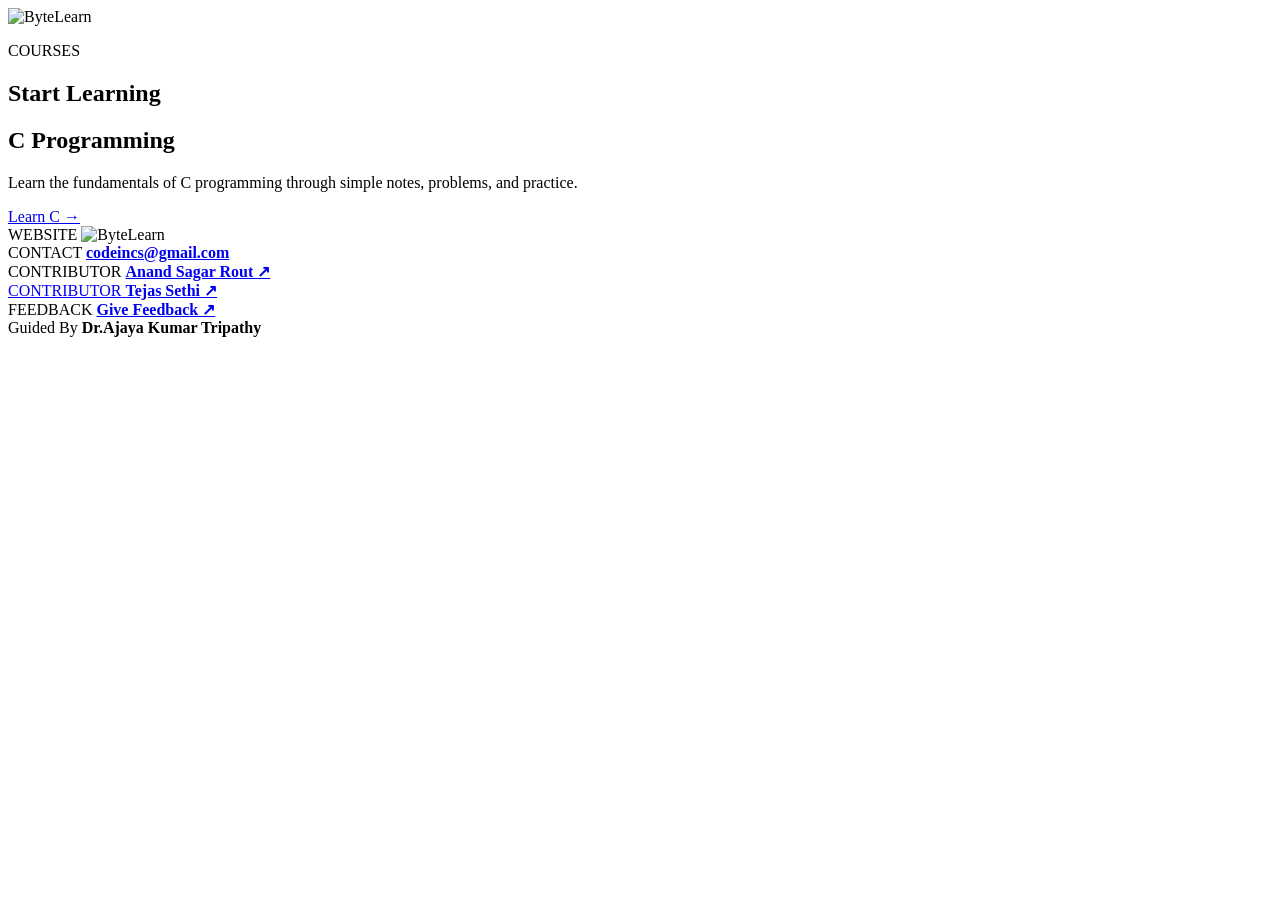
==== index.html @ 02a2d60d "Added: Feedback Form" ====
<!DOCTYPE html>
<html lang="en">
<head>
    <meta charset="UTF-8">
    <meta name="viewport" content="width=device-width, initial-scale=1.0">

    <title>ByteLearn</title>

    <link rel="stylesheet" href="homepage.css">
</head>

<body>

    <main class="page">

        <!-- Header -->
        <header class="hero">
            <img src="logo.png" alt="ByteLearn" class="logo logo-hero">
        </header>


        <!-- Courses -->
        <section class="courses">

            <div class="section-heading">
                <p class="section-label">COURSES</p>
                <h2>Start Learning</h2>
            </div>


            <!-- C Course -->
            <article class="course-card">

                <div class="course-content">

                    <div class="course-info">
                        <h2>C Programming</h2>

                        <p>
                            Learn the fundamentals of C programming
                            through simple notes, problems, and practice.
                        </p>
                    </div>


                    <a class="learn-btn" href="c-course.html">
                        Learn C <span>→</span>
                    </a>

                </div>

            </article>

        </section>


        <!-- Footer -->
        <footer class="footer">

            <!-- Website -->
            <div class="footer-item">

                <span>WEBSITE</span>

                <img
                    src="logo.png"
                    alt="ByteLearn"
                    class="logo logo-footer"
                >

            </div>


            <!-- Contact -->
            <div class="footer-item">

                <span>CONTACT</span>

                <strong>
                    <a href="mailto:codeincs@gmail.com">
                        codeincs@gmail.com
                    </a>
                </strong>

            </div>


            <!-- Contributor -->
            <div class="footer-item">

                <span>CONTRIBUTOR</span>

                <strong>
                    <a
                        href="https://github.com/anandsrout07-glitch"
                        target="_blank"
                        rel="noopener noreferrer"
                    >
                    Anand Sagar Rout <span class="link-arrow">↗</span>
                </strong>

            </div>


            <!-- Tejas -->
            <div class="footer-item">

                <span>CONTRIBUTOR</span>

                <strong>
                    <a
                        href="https://github.com/tejas25a"
                        target="_blank"
                        rel="noopener noreferrer"
                    >
                        Tejas Sethi <span class="link-arrow">↗</span>
                    </a>
                </strong>

            </div>
		    <!-- Feedback -->
	<div class="footer-item">

	    <span>FEEDBACK</span>

	    <strong>
		<a
		    href="https://forms.gle/BWnuyCK4vAf2dNDNA"
		    target="_blank"
		    rel="noopener noreferrer"
		>
		    Give Feedback <span class="link-arrow">↗</span>
		</a>
	    </strong>

	</div>


            <!-- Developer 03 -->
            <div class="footer-item">

                <span>Guided By</span>

                <strong>
                    Dr.Ajaya Kumar Tripathy
                </strong>

            </div>

        </footer>

    </main>

</body>
</html>
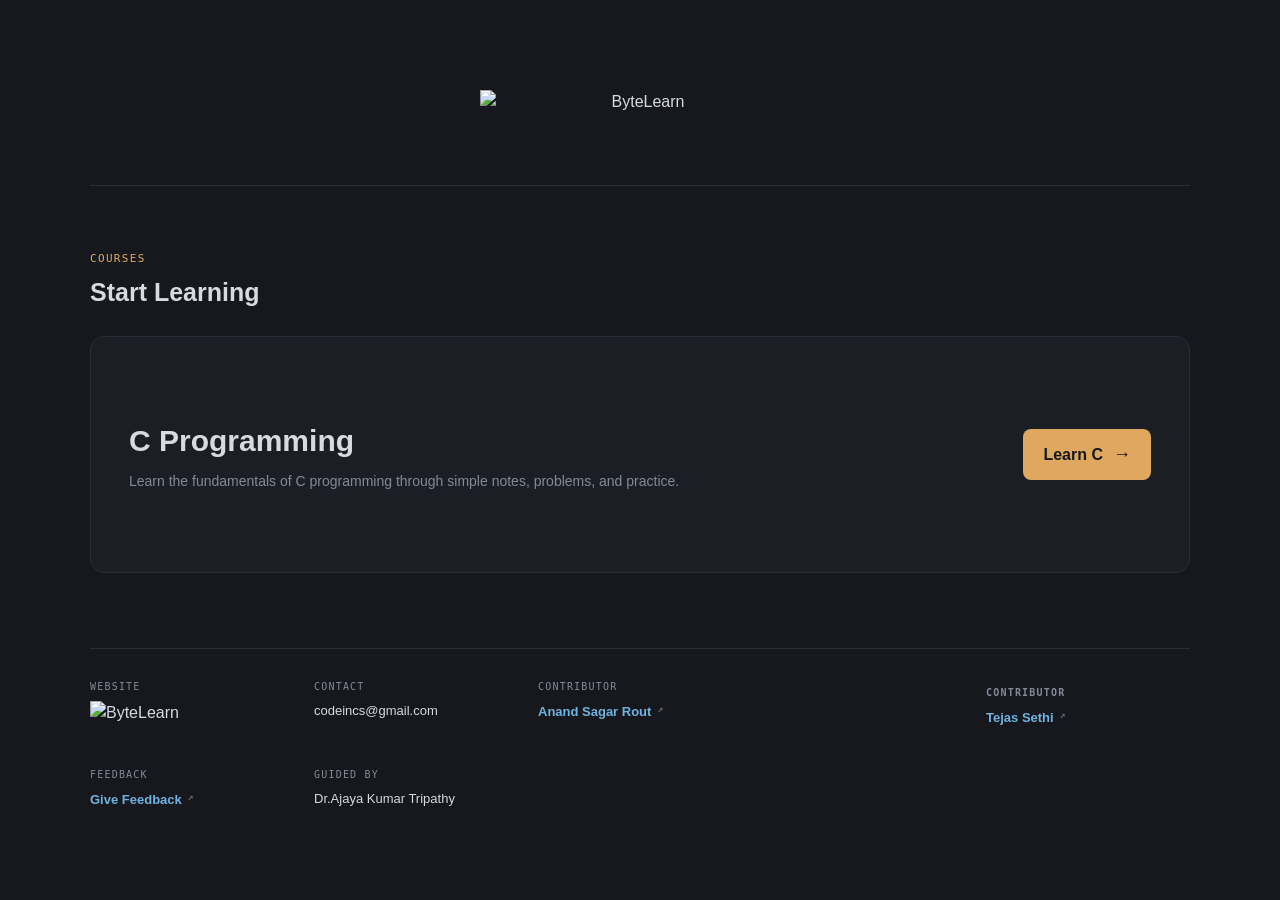
==== commit 7599a95b: "(fix):footer" ====
--- a/index.html
+++ b/index.html
@@ -6,7 +6,7 @@
 
     <title>ByteLearn</title>
 
-    <link rel="stylesheet" href="homepage.css">
+    <link rel="stylesheet" href="style.css">
 </head>
 
 <body>
--- a/style.css
+++ b/style.css
@@ -0,0 +1,494 @@
+:root {
+    --bg: #16181d;
+    --panel: #1b1e24;
+    --border: #2a2e37;
+
+    --text: #d7dae0;
+    --muted: #838a99;
+
+    --accent: #e0a75e;
+    --accent-soft: #e0a75e33;
+
+    --blue: #6fb3e0;
+    --blue-soft: #6fb3e033;
+}
+
+
+/* =========================
+   RESET
+========================= */
+
+* {
+    box-sizing: border-box;
+}
+
+
+/* =========================
+   PAGE
+========================= */
+
+html {
+    scroll-behavior: smooth;
+}
+
+body {
+    margin: 0;
+
+    background: var(--bg);
+    color: var(--text);
+
+    font-family:
+        "Inter",
+        -apple-system,
+        BlinkMacSystemFont,
+        "Segoe UI",
+        sans-serif;
+
+    line-height: 1.5;
+}
+
+
+/* =========================
+   MAIN PAGE
+========================= */
+
+.page {
+    width: min(1100px, calc(100% - 40px));
+
+    margin: 0 auto;
+
+    padding: 55px 0 30px;
+}
+
+
+/* =========================
+   HEADER
+========================= */
+
+.hero {
+    text-align: center;
+
+    padding: 35px 20px 55px;
+
+    border-bottom: 1px solid var(--border);
+}
+
+.eyebrow,
+.section-label,
+.footer-item span {
+    font-family:
+        "JetBrains Mono",
+        "Fira Code",
+        ui-monospace,
+        monospace;
+
+    letter-spacing: 0.12em;
+
+    text-transform: uppercase;
+}
+
+.eyebrow {
+    margin: 0 0 12px;
+
+    font-size: 12px;
+
+    color: var(--accent);
+}
+
+
+/* =========================
+   LOGO
+========================= */
+
+.logo {
+    display: block;
+
+    height: auto;
+}
+
+.logo-hero {
+    width: min(320px, 75%);
+
+    margin: 0 auto 16px;
+}
+
+.logo-footer {
+    width: 100px;
+
+    max-width: 100%;
+}
+
+
+/* =========================
+   TAGLINE
+========================= */
+
+.tagline {
+    max-width: 650px;
+
+    margin: 0 auto;
+
+    color: var(--muted);
+
+    font-size: 15px;
+}
+
+
+/* =========================
+   COURSES
+========================= */
+
+.courses {
+    padding: 65px 0 75px;
+}
+
+.section-heading {
+    margin-bottom: 25px;
+}
+
+.section-label {
+    margin: 0 0 6px;
+
+    color: var(--accent);
+
+    font-size: 11px;
+}
+
+.section-heading h2 {
+    margin: 0;
+
+    font-size: 25px;
+}
+
+
+/* =========================
+   COURSE CARD
+========================= */
+
+.course-card {
+    background: var(--panel);
+
+    border: 1px solid var(--border);
+
+    border-radius: 14px;
+
+    overflow: hidden;
+
+    transition:
+        transform 0.2s ease,
+        border-color 0.2s ease,
+        box-shadow 0.2s ease;
+}
+
+.course-card:hover {
+    transform: translateY(-3px);
+
+    border-color: var(--blue);
+
+    box-shadow:
+        0 10px 30px rgba(0, 0, 0, 0.2);
+}
+
+
+/* =========================
+   COURSE CONTENT
+========================= */
+
+.course-content {
+    min-height: 235px;
+
+    padding: 35px 38px;
+
+    display: flex;
+
+    align-items: center;
+
+    gap: 25px;
+}
+
+.course-tag {
+    flex-shrink: 0;
+
+    font-family:
+        "JetBrains Mono",
+        "Fira Code",
+        ui-monospace,
+        monospace;
+
+    color: var(--blue);
+
+    background: var(--blue-soft);
+
+    border-radius: 8px;
+
+    padding: 7px 11px;
+
+    font-size: 13px;
+}
+
+.course-info {
+    flex: 1;
+}
+
+.course-info h2 {
+    margin: 0 0 8px;
+
+    font-size: 30px;
+}
+
+.course-info p {
+    margin: 0;
+
+    max-width: 600px;
+
+    color: var(--muted);
+
+    font-size: 14px;
+}
+
+
+/* =========================
+   LEARN BUTTON
+========================= */
+
+.learn-btn {
+    flex-shrink: 0;
+
+    display: inline-flex;
+
+    align-items: center;
+
+    gap: 10px;
+
+    padding: 12px 20px;
+
+    border-radius: 8px;
+
+    background: var(--accent);
+
+    color: #16181d;
+
+    text-decoration: none;
+
+    font-weight: 700;
+
+    transition:
+        transform 0.15s ease,
+        opacity 0.15s ease,
+        box-shadow 0.15s ease;
+}
+
+.learn-btn:hover {
+    transform: translateX(2px);
+
+    opacity: 0.9;
+
+    box-shadow:
+        0 5px 15px rgba(224, 167, 94, 0.2);
+}
+
+.learn-btn span {
+    font-size: 18px;
+}
+
+
+/* =========================
+   FOOTER
+========================= */
+
+.footer {
+    display: grid;
+
+    grid-template-columns: repeat(5, 1fr);
+
+    gap: 20px;
+
+    padding: 30px 0 10px;
+
+    border-top: 1px solid var(--border);
+}
+
+.footer-item {
+    min-width: 0;
+}
+
+
+/* =========================
+   FOOTER LABELS
+========================= */
+
+.footer-item span {
+    display: block;
+
+    margin-bottom: 7px;
+
+    color: var(--muted);
+
+    font-size: 10px;
+}
+
+
+/* =========================
+   FOOTER TEXT
+========================= */
+
+.footer-item strong {
+    display: block;
+
+    color: var(--text);
+
+    font-size: 13px;
+
+    font-weight: 500;
+
+    overflow-wrap: anywhere;
+}
+
+
+/* =========================
+   FOOTER LINKS
+========================= */
+
+.footer-item a {
+    display: inline-flex;
+
+    align-items: center;
+
+    gap: 6px;
+
+    color: var(--blue);
+
+    text-decoration: none;
+
+    font-size: 13px;
+
+    font-weight: 600;
+
+    transition:
+        color 0.2s ease,
+        transform 0.2s ease;
+}
+
+
+/* =========================
+   LINK ARROW
+========================= */
+
+.link-arrow {
+    display: inline-block;
+
+    font-size: 12px;
+
+    opacity: 0.7;
+
+    transition:
+        transform 0.2s ease;
+}
+
+
+/* =========================
+   LINK HOVER
+========================= */
+
+.footer-item a:hover {
+    color: var(--accent);
+
+    transform: translateX(2px);
+}
+
+.footer-item a:hover .link-arrow {
+    transform: translate(2px, -2px);
+}
+
+
+/* =========================
+   KEYBOARD FOCUS
+========================= */
+
+.footer-item a:focus-visible {
+    outline: 2px solid var(--blue);
+
+    outline-offset: 4px;
+
+    border-radius: 3px;
+}
+
+
+/* =========================
+   EMAIL LINK
+========================= */
+
+.footer-item a[href^="mailto"] {
+    color: var(--text);
+
+    font-weight: 500;
+}
+
+.footer-item a[href^="mailto"]:hover {
+    color: var(--accent);
+}
+
+
+/* =========================
+   MOBILE - 750px
+========================= */
+
+@media (max-width: 750px) {
+
+    .page {
+        width: min(100% - 28px, 600px);
+
+        padding-top: 30px;
+    }
+
+    .hero {
+        padding: 30px 10px 45px;
+    }
+
+    .courses {
+        padding: 45px 0 55px;
+    }
+
+    .course-content {
+        min-height: auto;
+
+        padding: 28px 24px;
+
+        align-items: flex-start;
+
+        flex-wrap: wrap;
+    }
+
+    .course-info {
+        flex-basis: calc(100% - 65px);
+    }
+
+    .course-info h2 {
+        font-size: 25px;
+    }
+
+    .learn-btn {
+        width: 100%;
+
+        justify-content: center;
+
+        margin-top: 5px;
+    }
+
+    .footer {
+        grid-template-columns: repeat(2, 1fr);
+    }
+}
+
+
+/* =========================
+   MOBILE - 430px
+========================= */
+
+@media (max-width: 430px) {
+
+    .footer {
+        grid-template-columns: 1fr;
+    }
+
+}
